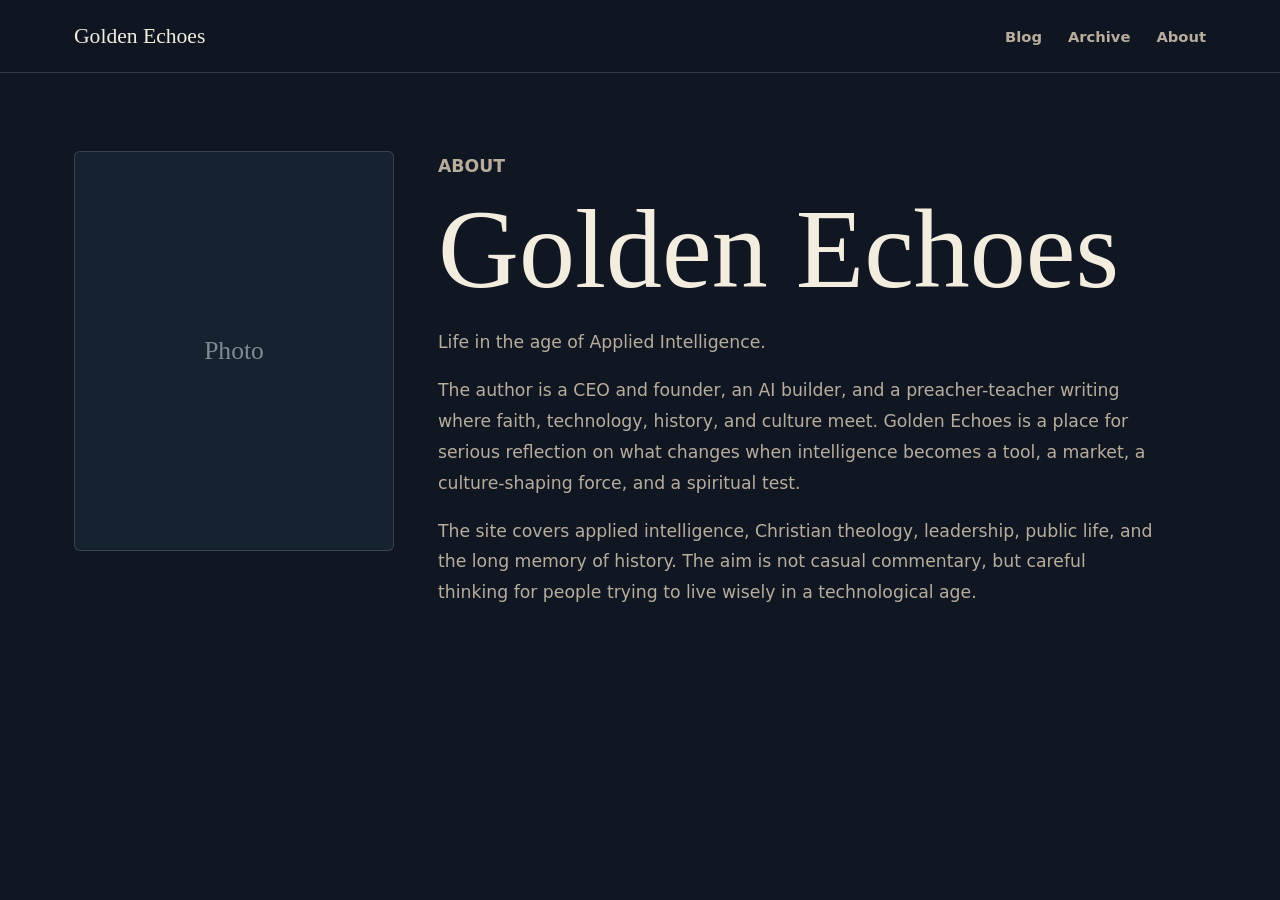
==== about.html @ 35e93e07 "Redesign as editorial static blog" ====
<!doctype html>
<html lang="en">
  <head>
    <meta charset="utf-8">
    <meta name="viewport" content="width=device-width, initial-scale=1">
    <meta name="description" content="About Golden Echoes and its author.">
    <meta property="og:title" content="About Golden Echoes">
    <meta property="og:description" content="Golden Echoes covers faith, technology, history, leadership, and culture in the age of Applied Intelligence.">
    <meta property="og:url" content="https://fretnoyz.github.io/goldenechoes.com/about.html">
    <title>About | Golden Echoes</title>
    <link rel="stylesheet" href="assets/styles.css">
  </head>
  <body data-page="about">
    <header class="site-header">
      <nav class="nav" aria-label="Primary">
        <a class="brand" href="./" aria-label="Golden Echoes home">Golden Echoes</a>
        <button class="menu-toggle" type="button" aria-expanded="false" aria-controls="nav-links">
          <span></span>
          <span></span>
          <span></span>
          <span class="sr-only">Menu</span>
        </button>
        <div id="nav-links" class="nav-links">
          <a href="./">Blog</a>
          <a href="archive.html">Archive</a>
          <a href="about.html">About</a>
        </div>
      </nav>
    </header>

    <main>
      <section class="about-page">
        <div class="portrait-placeholder" aria-label="Author photo placeholder">
          <span>Photo</span>
        </div>
        <article class="about-copy">
          <p class="kicker">About</p>
          <h1>Golden Echoes</h1>
          <p class="lede">Life in the age of Applied Intelligence.</p>
          <p>The author is a CEO and founder, an AI builder, and a preacher-teacher writing where faith, technology, history, and culture meet. Golden Echoes is a place for serious reflection on what changes when intelligence becomes a tool, a market, a culture-shaping force, and a spiritual test.</p>
          <p>The site covers applied intelligence, Christian theology, leadership, public life, and the long memory of history. The aim is not casual commentary, but careful thinking for people trying to live wisely in a technological age.</p>
        </article>
      </section>
    </main>

    <script src="assets/site.js"></script>
  </body>
</html>
---- assets/styles.css ----
:root {
  color-scheme: dark;
  --bg: #101723;
  --panel: #172231;
  --panel-soft: #1d2a3a;
  --text: #f3eddf;
  --muted: #b8ad9d;
  --faint: #7f8a96;
  --line: rgba(243, 237, 223, 0.16);
  --gold: #d6ad60;
  --gold-dark: #9e7939;
  --ink: #0b111a;
  --serif: Georgia, "Times New Roman", serif;
  --sans: Inter, ui-sans-serif, system-ui, -apple-system, BlinkMacSystemFont, "Segoe UI", sans-serif;
}

* {
  box-sizing: border-box;
}

html {
  scroll-behavior: smooth;
}

body {
  background: var(--bg);
  color: var(--text);
  font-family: var(--sans);
  margin: 0;
}

a {
  color: inherit;
}

.sr-only {
  clip: rect(0, 0, 0, 0);
  border: 0;
  height: 1px;
  margin: -1px;
  overflow: hidden;
  padding: 0;
  position: absolute;
  white-space: nowrap;
  width: 1px;
}

.site-header {
  background: rgba(16, 23, 35, 0.92);
  border-bottom: 1px solid var(--line);
  position: sticky;
  top: 0;
  z-index: 20;
  backdrop-filter: blur(18px);
}

.nav {
  align-items: center;
  display: flex;
  justify-content: space-between;
  margin: 0 auto;
  max-width: 1180px;
  min-height: 72px;
  padding: 0 24px;
}

.brand {
  color: var(--text);
  font-family: var(--serif);
  font-size: 1.35rem;
  letter-spacing: 0;
  text-decoration: none;
}

.nav-links {
  align-items: center;
  display: flex;
  gap: 26px;
}

.nav-links a {
  color: var(--muted);
  font-size: 0.92rem;
  font-weight: 700;
  text-decoration: none;
}

.nav-links a:hover,
.read-more:hover,
.back-link:hover {
  color: var(--gold);
}

.menu-toggle {
  align-items: center;
  background: transparent;
  border: 1px solid var(--line);
  border-radius: 4px;
  display: none;
  flex-direction: column;
  gap: 4px;
  height: 40px;
  justify-content: center;
  padding: 0;
  width: 44px;
}

.menu-toggle span:not(.sr-only) {
  background: var(--text);
  display: block;
  height: 2px;
  width: 18px;
}

.hero,
.page-hero,
.about-page {
  margin: 0 auto;
  max-width: 1180px;
  padding: 78px 24px 42px;
}

.hero {
  min-height: 48vh;
}

.hero-inner {
  max-width: 820px;
}

.kicker {
  color: var(--gold);
  font-size: 0.78rem;
  font-weight: 800;
  letter-spacing: 0;
  margin: 0 0 14px;
  text-transform: uppercase;
}

h1,
h2,
h3,
p {
  margin-top: 0;
}

h1,
h2,
h3 {
  font-family: var(--serif);
  font-weight: 500;
  letter-spacing: 0;
}

h1 {
  font-size: clamp(3rem, 10vw, 7rem);
  line-height: 0.96;
  margin-bottom: 24px;
  max-width: 900px;
}

h2 {
  font-size: clamp(2rem, 5vw, 3.4rem);
  line-height: 1.05;
  margin-bottom: 20px;
}

h3 {
  font-size: 1.55rem;
  line-height: 1.18;
  margin-bottom: 14px;
}

.hero-copy,
.lede,
.page-hero p {
  color: var(--muted);
  font-size: clamp(1.1rem, 2.5vw, 1.35rem);
  line-height: 1.75;
  max-width: 720px;
}

.featured-section,
.posts-section,
.archive-section,
.related-section {
  margin: 0 auto;
  max-width: 1180px;
  padding: 28px 24px 72px;
}

.section-heading {
  border-top: 1px solid var(--line);
  display: flex;
  gap: 20px;
  justify-content: space-between;
  margin-bottom: 24px;
  padding-top: 28px;
}

.section-heading.with-filters {
  align-items: flex-start;
}

.filter-list {
  display: flex;
  flex-wrap: wrap;
  gap: 10px;
  justify-content: flex-end;
}

.filter-button {
  background: transparent;
  border: 1px solid var(--line);
  border-radius: 999px;
  color: var(--muted);
  cursor: pointer;
  font: 700 0.82rem var(--sans);
  padding: 9px 12px;
}

.filter-button.active,
.filter-button:hover {
  background: var(--gold);
  border-color: var(--gold);
  color: var(--ink);
}

.featured-grid,
.post-grid,
.related-grid {
  display: grid;
  gap: 18px;
}

.featured-grid {
  grid-template-columns: repeat(4, minmax(0, 1fr));
}

.post-grid,
.related-grid {
  grid-template-columns: repeat(3, minmax(0, 1fr));
}

.post-card {
  background: linear-gradient(180deg, rgba(255, 255, 255, 0.035), rgba(255, 255, 255, 0.015));
  border: 1px solid var(--line);
  border-radius: 6px;
  display: flex;
  flex-direction: column;
  min-height: 320px;
  padding: 22px;
}

.featured-card {
  background: var(--panel);
}

.card-meta,
.article-meta {
  color: var(--faint);
  display: flex;
  flex-wrap: wrap;
  font-size: 0.82rem;
  font-weight: 700;
  gap: 10px;
  margin-bottom: 18px;
  text-transform: uppercase;
}

.card-meta span,
.archive-year li span {
  color: var(--gold);
}

.post-card h3 a {
  text-decoration: none;
}

.post-card p {
  color: var(--muted);
  font-size: 0.96rem;
  line-height: 1.7;
  margin-bottom: 22px;
}

.read-more,
.back-link {
  color: var(--gold);
  font-size: 0.88rem;
  font-weight: 800;
  margin-top: auto;
  text-decoration: none;
}

.loading,
.error,
.muted {
  color: var(--muted);
  line-height: 1.7;
}

.article-shell {
  margin: 0 auto;
  max-width: 920px;
  padding: 54px 24px 80px;
}

.article {
  border-bottom: 1px solid var(--line);
  padding-bottom: 44px;
}

.article-header {
  margin: 30px 0 38px;
}

.article-header h1 {
  font-size: clamp(2.7rem, 8vw, 5.8rem);
}

.article-meta {
  text-transform: none;
}

.article-content {
  color: var(--text);
  font-family: var(--serif);
  font-size: clamp(1.16rem, 2.4vw, 1.34rem);
  line-height: 1.78;
  max-width: 74ch;
}

.article-content > *:first-child {
  margin-top: 0;
}

.article-content p,
.article-content ul,
.article-content ol,
.article-content blockquote {
  margin-bottom: 1.35rem;
}

.article-content h2,
.article-content h3,
.article-content h4 {
  color: var(--text);
  line-height: 1.18;
  margin: 2.2rem 0 0.8rem;
}

.article-content h2 {
  font-size: 2rem;
}

.article-content h3 {
  font-size: 1.65rem;
}

.article-content a {
  color: var(--gold);
}

.article-content img {
  border-radius: 6px;
  height: auto;
  max-width: 100%;
}

.related-section {
  padding-left: 0;
  padding-right: 0;
}

.archive-section {
  padding-top: 0;
}

.archive-section .filter-list {
  justify-content: flex-start;
  margin-bottom: 32px;
}

.archive-year {
  border-top: 1px solid var(--line);
  padding: 28px 0;
}

.archive-year h2 {
  color: var(--gold);
  font-size: 1.6rem;
}

.archive-year ol {
  display: grid;
  gap: 14px;
  list-style: none;
  margin: 0;
  padding: 0;
}

.archive-year li {
  align-items: baseline;
  display: grid;
  gap: 14px;
  grid-template-columns: 180px minmax(0, 1fr) 170px;
}

.archive-year time,
.archive-year span {
  color: var(--faint);
  font-size: 0.86rem;
}

.archive-year a {
  color: var(--text);
  font-family: var(--serif);
  font-size: 1.28rem;
  text-decoration: none;
}

.about-page {
  align-items: start;
  display: grid;
  gap: 44px;
  grid-template-columns: minmax(220px, 320px) minmax(0, 720px);
}

.portrait-placeholder {
  align-items: center;
  aspect-ratio: 4 / 5;
  background: var(--panel);
  border: 1px solid var(--line);
  border-radius: 6px;
  color: var(--faint);
  display: flex;
  font-family: var(--serif);
  font-size: 1.6rem;
  justify-content: center;
  width: 100%;
}

.about-copy p {
  color: var(--muted);
  font-size: 1.08rem;
  line-height: 1.78;
  max-width: 68ch;
}

.site-footer {
  border-top: 1px solid var(--line);
  color: var(--muted);
  display: flex;
  justify-content: space-between;
  margin: 30px auto 0;
  max-width: 1180px;
  padding: 28px 24px 42px;
}

.site-footer p {
  margin-bottom: 0;
}

@media (max-width: 980px) {
  .featured-grid,
  .post-grid,
  .related-grid {
    grid-template-columns: repeat(2, minmax(0, 1fr));
  }

  .section-heading {
    display: block;
  }

  .filter-list {
    justify-content: flex-start;
  }
}

@media (max-width: 720px) {
  .nav {
    min-height: 64px;
  }

  .menu-toggle {
    display: flex;
  }

  .nav-links {
    background: var(--panel);
    border: 1px solid var(--line);
    border-radius: 6px;
    display: none;
    flex-direction: column;
    gap: 0;
    padding: 8px;
    position: absolute;
    right: 16px;
    top: 62px;
    width: min(260px, calc(100vw - 32px));
  }

  .nav-links.open {
    display: flex;
  }

  .nav-links a {
    padding: 12px;
    width: 100%;
  }

  .hero,
  .page-hero,
  .about-page {
    padding-top: 54px;
  }

  .featured-grid,
  .post-grid,
  .related-grid {
    grid-template-columns: 1fr;
  }

  .post-card {
    min-height: auto;
  }

  .archive-year li {
    display: block;
  }

  .archive-year time,
  .archive-year span {
    display: block;
    margin: 4px 0;
  }

  .about-page {
    grid-template-columns: 1fr;
  }

  .site-footer {
    display: block;
  }
}
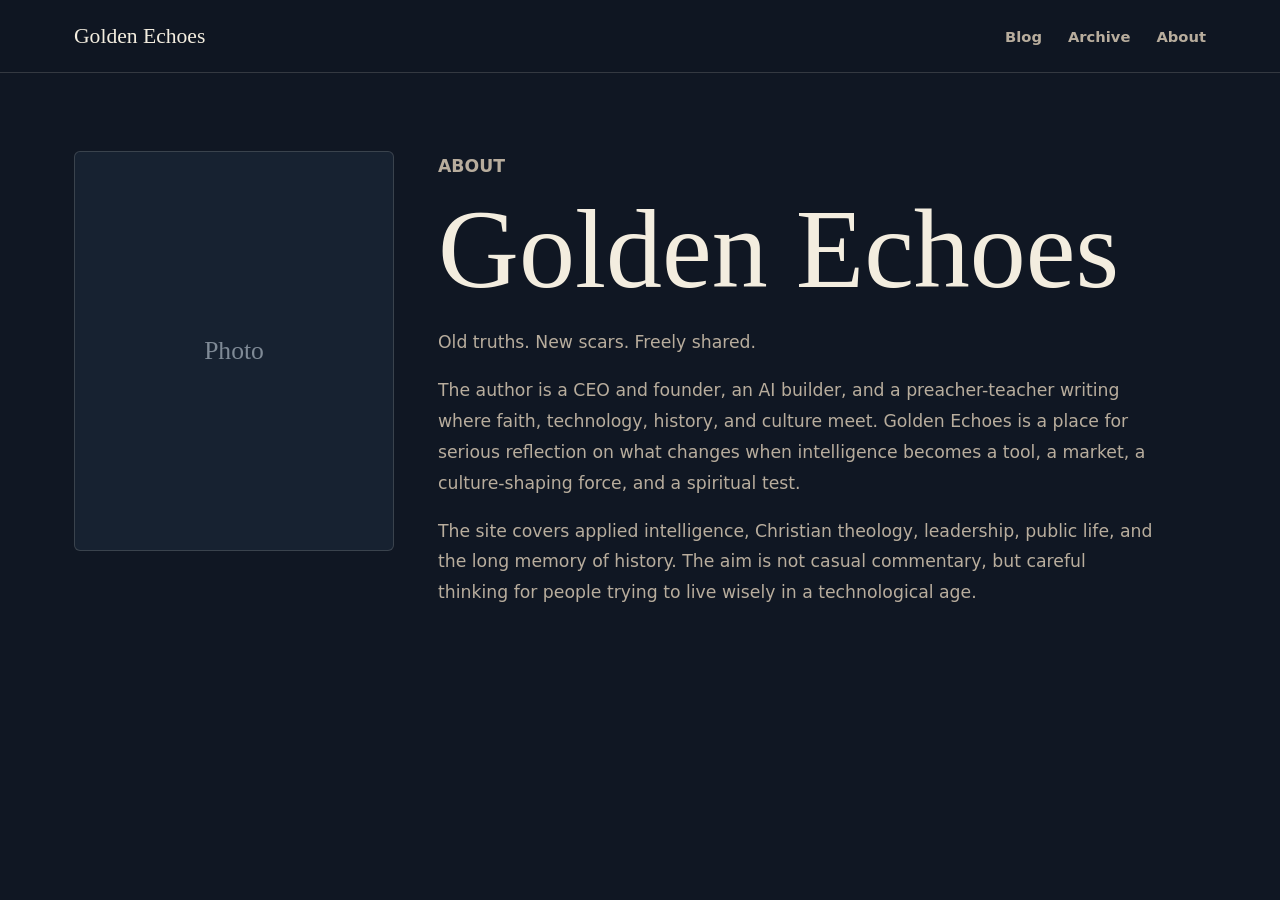
==== commit 821f76fc: "Update tagline to "Old truths. New scars. Freely shared." Co-Authored-By: Claude Sonnet 4.6 <noreply" ====
--- a/about.html
+++ b/about.html
@@ -5,7 +5,7 @@
     <meta name="viewport" content="width=device-width, initial-scale=1">
     <meta name="description" content="About Golden Echoes and its author.">
     <meta property="og:title" content="About Golden Echoes">
-    <meta property="og:description" content="Golden Echoes covers faith, technology, history, leadership, and culture in the age of Applied Intelligence.">
+    <meta property="og:description" content="Golden Echoes covers faith, technology, history, leadership, and culture. Old truths. New scars. Freely shared.">
     <meta property="og:url" content="https://fretnoyz.github.io/goldenechoes.com/about.html">
     <title>About | Golden Echoes</title>
     <link rel="stylesheet" href="assets/styles.css">
@@ -36,7 +36,7 @@
         <article class="about-copy">
           <p class="kicker">About</p>
           <h1>Golden Echoes</h1>
-          <p class="lede">Life in the age of Applied Intelligence.</p>
+          <p class="lede">Old truths. New scars. Freely shared.</p>
           <p>The author is a CEO and founder, an AI builder, and a preacher-teacher writing where faith, technology, history, and culture meet. Golden Echoes is a place for serious reflection on what changes when intelligence becomes a tool, a market, a culture-shaping force, and a spiritual test.</p>
           <p>The site covers applied intelligence, Christian theology, leadership, public life, and the long memory of history. The aim is not casual commentary, but careful thinking for people trying to live wisely in a technological age.</p>
         </article>
